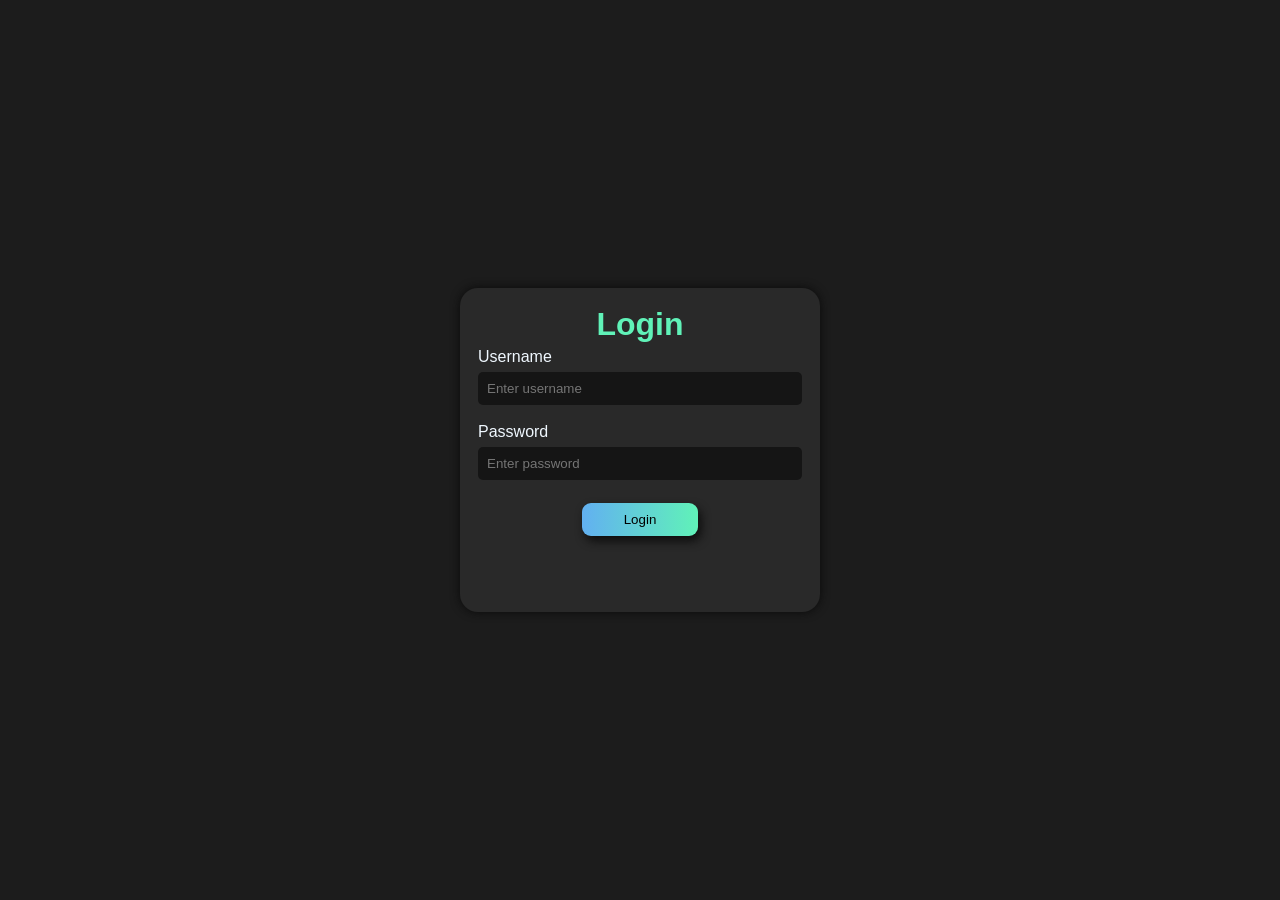
==== login.html @ 3252b9a8 "Register and Login Done" ====
<!DOCTYPE html>
<html lang="en">
<head>
    <meta charset="UTF-8">
    <meta name="viewport" content="width=device-width, initial-scale=1.0">
    <title>Login</title>
    <link rel="stylesheet" href="./style.css">
    
</head>
<body>
    <div id="login-container" class="reg-contain">
        <h1>Login</h1>

        <div id="login-form-container" class="form-contain">
        <form id="login-form" action="">
           

            <div class="form-input">
            <label for="username">Username</label>
            <input type="text" id="login-username" required placeholder="Enter username">
            </div>

            <div class="form-input">
            <label for="password">Password</label>
            <input type="password" id="login-password" required placeholder="Enter password">
            </div>

            
            <button id="login-btn" type="submit">Login</button>
        </form>

        </div>

        <p id="login-message" class="status-msg"></p>

       
    </div>
    <script src="login_script.js"></script>
</body>
</html>
---- style.css ----
* {
            margin: 0;
            padding: 0;
            box-sizing: border-box; /* //Content will take overall space with padding and margin inside the same box with content. */
        }

    
 body {
    display: flex;
    height: 100vh;
    justify-content: center;
    align-items: center;
    flex-direction: column;
    background-color: #000000e3;
    font-family: 'Segoe UI', Tahoma, Geneva, Verdana, sans-serif;
 }

 .reg-contain {
    
    width: 360px;
    min-height: 36%;
    padding: 18px;
    background-color: #292929;
    border-radius: 18px;
    box-shadow: 0 0 10px #0a0a0a;
    color: aliceblue;
    
 }

 .reg-contain h1 {
    margin: 0 auto;
    color: #60f2b8;
    text-align: center;
    margin-bottom: 5px;
 }

 .form-input {
    width: 100%;
    display: flex;
    flex-direction: column;
    gap: 6px;
}

.form-contain form {
    width: 100%;
    height: 90%;
    display: flex;
    flex-direction: column;
    justify-content: center;
    gap: 18px;
 }

.form-contain div input,
#form-container div select {
    color: white;
}

.form-contain div input {
   width: 100%;
   padding: 9px;
   color: #ffffff;
   border-radius: 5px;
   border: none;
   background-color: #151515;
   caret-color: white;
 
 }

.form-contain div select {
   width: 100%;
   padding: 9px;
   border-radius: 5px;
   border: none;
   background-color: #151515;
   color: aliceblue;
 }

.form-contain button {
    min-width: 36%;
    padding: 9px;
    border-radius: 9px;
    border: none;
    margin: 0 auto;
    margin-top: 5px;
    background: linear-gradient(to left, #60f2b8, #62b0f1);
    font-weight: 500;
    box-shadow: 3px 5px 10px #0d0d0d;
    cursor: pointer;
    transition: all 0.2s ease;
}

.form-contain button:hover {
    transform: translateY(-2px);
    box-shadow: 0 6px 14px #111111;
    opacity: 0.95;
}
 
.form-contain button:active {
    transform: translateY(1px);
}

.status-msg {
    margin-top: 12px;
    text-align: center;
    font-size: 14px;
    min-height: 20px;
}

.status-msg a {
    text-decoration: none;
    color: #276ff5;
}

.success {
    color: #60f2b8;
}

.error {
    color: #ff6b6b;
}
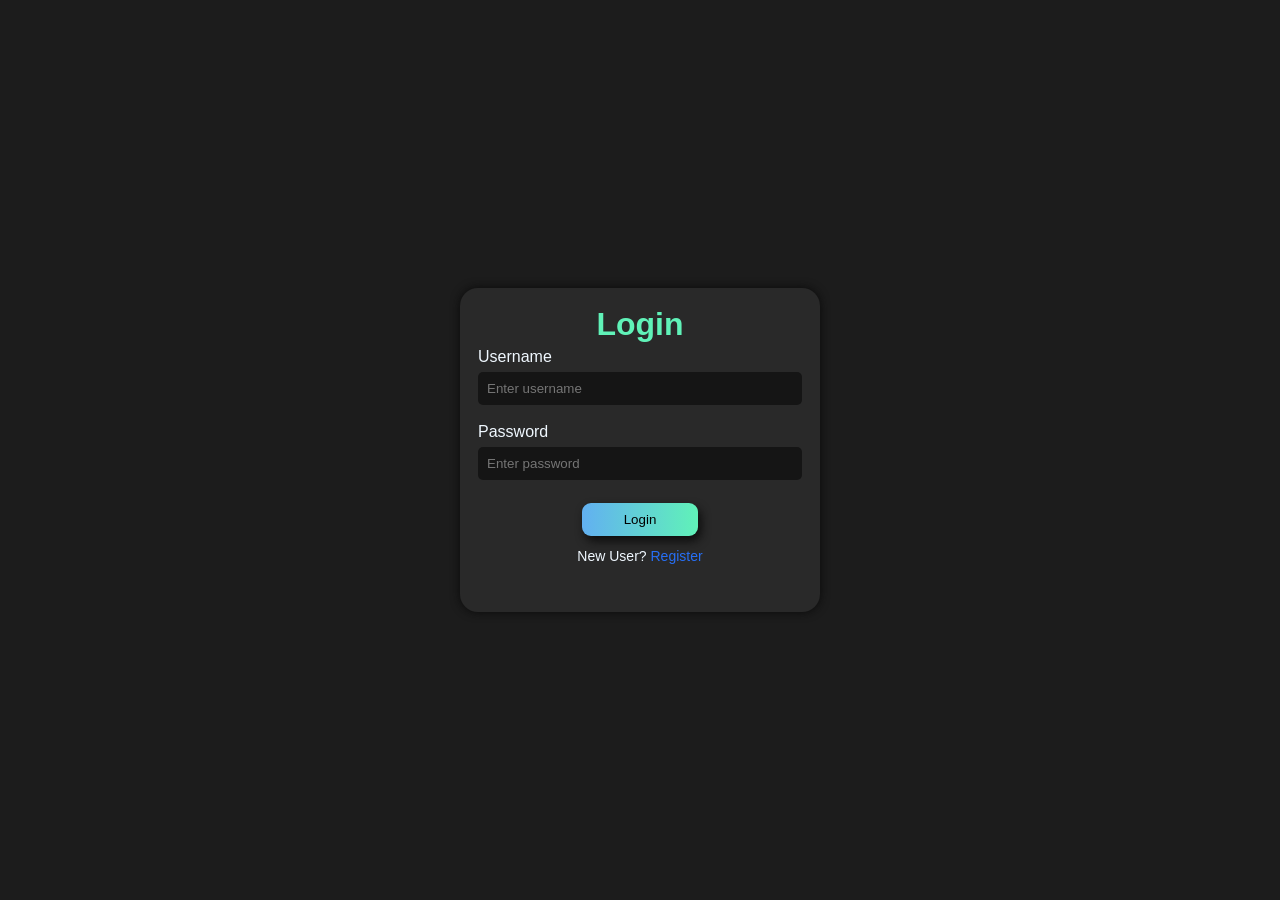
==== commit d7f82fe9: "Auth Frontend Debug" ====
--- a/login.html
+++ b/login.html
@@ -4,7 +4,7 @@
     <meta charset="UTF-8">
     <meta name="viewport" content="width=device-width, initial-scale=1.0">
     <title>Login</title>
-    <link rel="stylesheet" href="./style.css">
+    <link rel="stylesheet" href="./CSS/style.css">
     
 </head>
 <body>
@@ -31,10 +31,10 @@
 
         </div>
 
-        <p id="login-message" class="status-msg"></p>
+        <p id="login-message" class="status-msg">New User? <a href="./index.html">Register</a></p>
 
        
     </div>
-    <script src="login_script.js"></script>
+    <script src="./JS/login_script.js"></script>
 </body>
 </html>
--- a/CSS/style.css
+++ b/CSS/style.css
@@ -0,0 +1,146 @@
+ 
+ * {
+            margin: 0;
+            padding: 0;
+            box-sizing: border-box; /* //Content will take overall space with padding and margin inside the same box with content. */
+        }
+
+    
+ body {
+    display: flex;
+    height: 100vh;
+    justify-content: center;
+    align-items: center;
+    flex-direction: column;
+    background-color: #000000e3;
+    font-family: 'Segoe UI', Tahoma, Geneva, Verdana, sans-serif;
+ }
+
+ .reg-contain {
+    
+    width: 360px;
+    min-height: 36%;
+    padding: 18px;
+    background-color: #292929;
+    border-radius: 18px;
+    box-shadow: 0 0 10px #0a0a0a;
+    color: aliceblue;
+    
+ }
+
+ .reg-contain h1 {
+    margin: 0 auto;
+    color: #60f2b8;
+    text-align: center;
+    margin-bottom: 5px;
+ }
+
+ .form-input {
+    width: 100%;
+    display: flex;
+    flex-direction: column;
+    gap: 6px;
+}
+
+
+.form-contain form {
+    width: 100%;
+    height: 90%;
+    display: flex;
+    flex-direction: column;
+    justify-content: center;
+    gap: 18px;
+ }
+
+ 
+
+.form-contain div input,
+#form-container div select {
+    color: white;
+}
+
+.form-contain div input {
+   width: 100%;
+   padding: 9px;
+   color: #ffffff;
+   border-radius: 5px;
+   border: none;
+   background-color: #151515;
+   caret-color: white;
+ 
+ }
+
+ .form-contain .me-contain {
+    width: 100%;
+    height: 90%;
+    display: flex;
+    flex-direction: column;
+    justify-content: center;
+    align-items: center;
+    gap: 18px;
+ }
+
+ .form-contain div div {
+   width: 100%;
+   padding: 5px;
+   color: #ffffff;
+   border-radius: 5px;
+   border: none;
+   background-color: #151515;
+   caret-color: white;
+   
+ 
+ }
+
+.form-contain div select {
+   width: 100%;
+   padding: 9px;
+   border-radius: 5px;
+   border: none;
+   background-color: #151515;
+   color: aliceblue;
+ }
+
+.form-contain button {
+    min-width: 36%;
+    padding: 9px;
+    border-radius: 9px;
+    border: none;
+    margin: 0 auto;
+    margin-top: 5px;
+    background: linear-gradient(to left, #60f2b8, #62b0f1);
+    font-weight: 500;
+    box-shadow: 3px 5px 10px #0d0d0d;
+    cursor: pointer;
+    transition: all 0.2s ease;
+}
+
+.form-contain button:hover {
+    transform: translateY(-2px);
+    box-shadow: 0 6px 14px #111111;
+    opacity: 0.95;
+}
+ 
+.form-contain button:active {
+    transform: translateY(1px);
+}
+
+.status-msg {
+    margin-top: 12px;
+    text-align: center;
+    font-size: 14px;
+    min-height: 20px;
+}
+
+.status-msg a {
+    text-decoration: none;
+    color: #276ff5;
+}
+
+.success {
+    color: #60f2b8;
+}
+
+.error {
+    color: #ff6b6b;
+}
